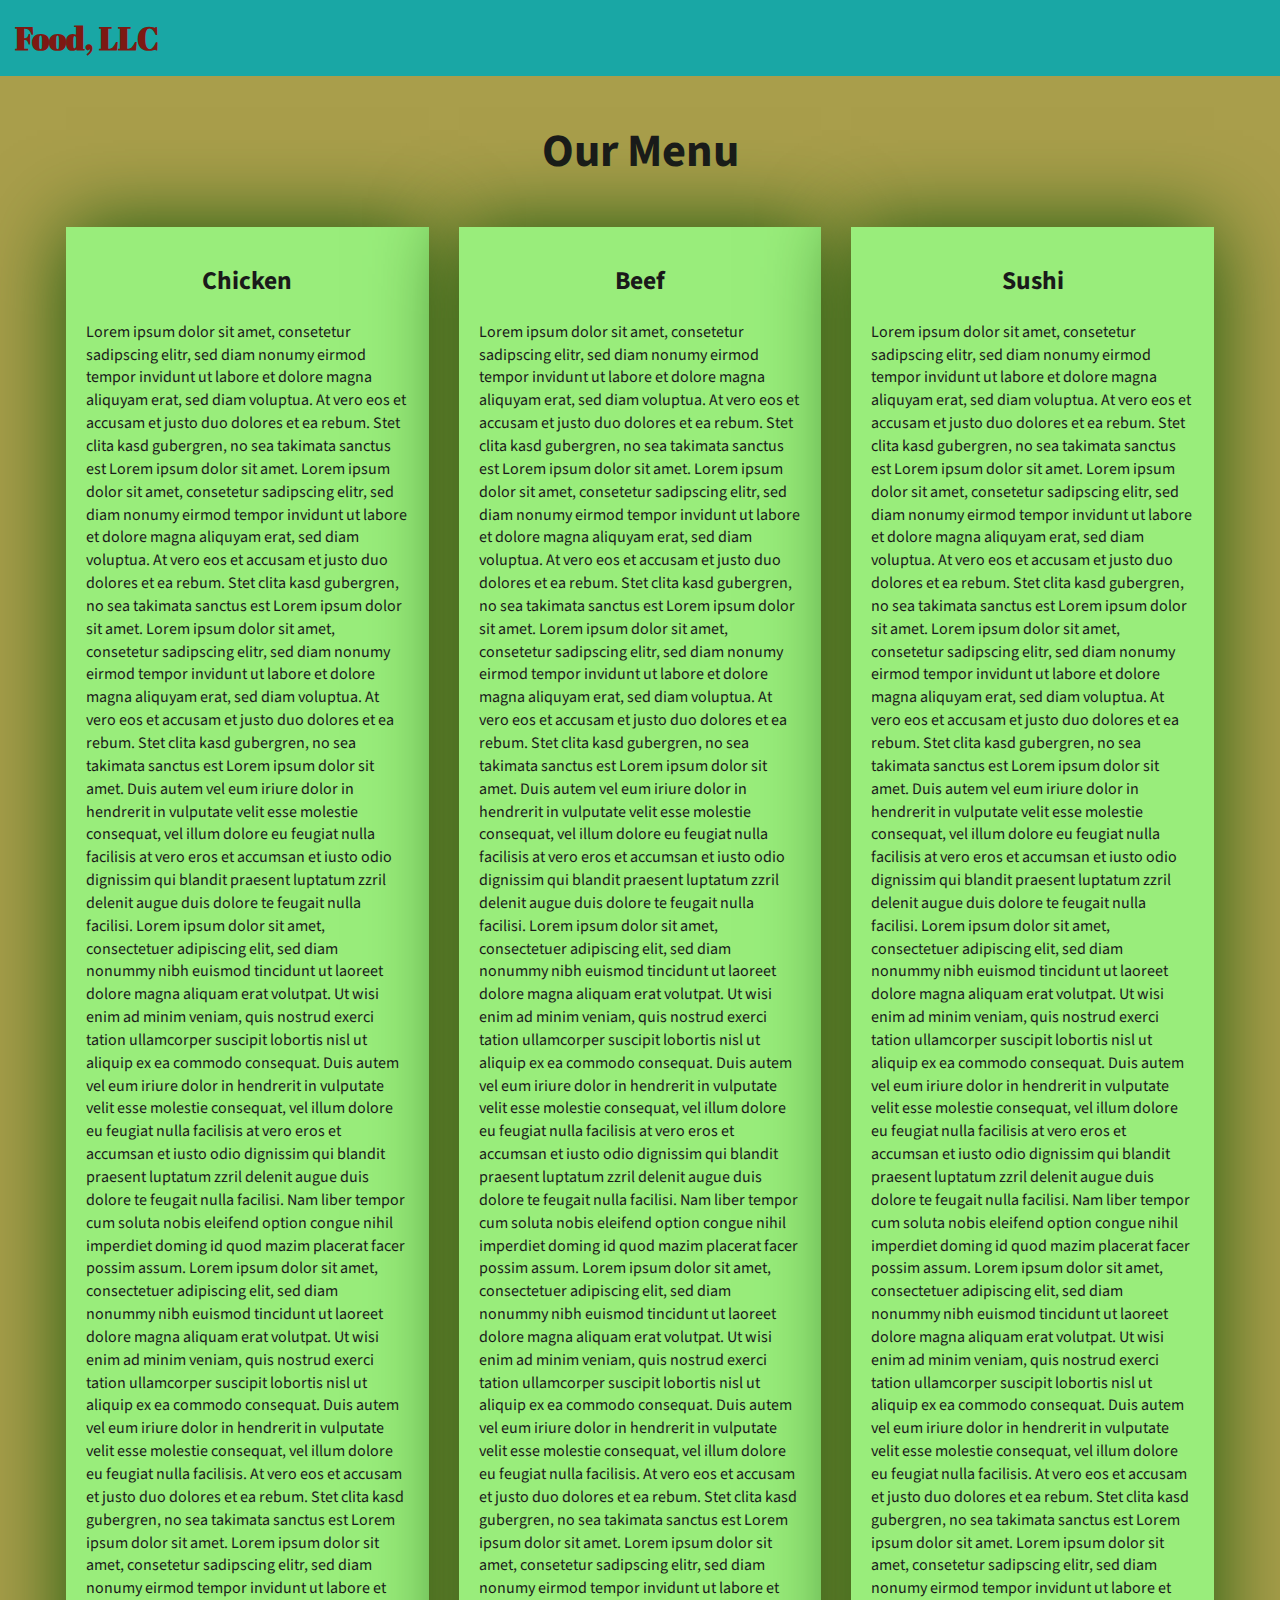
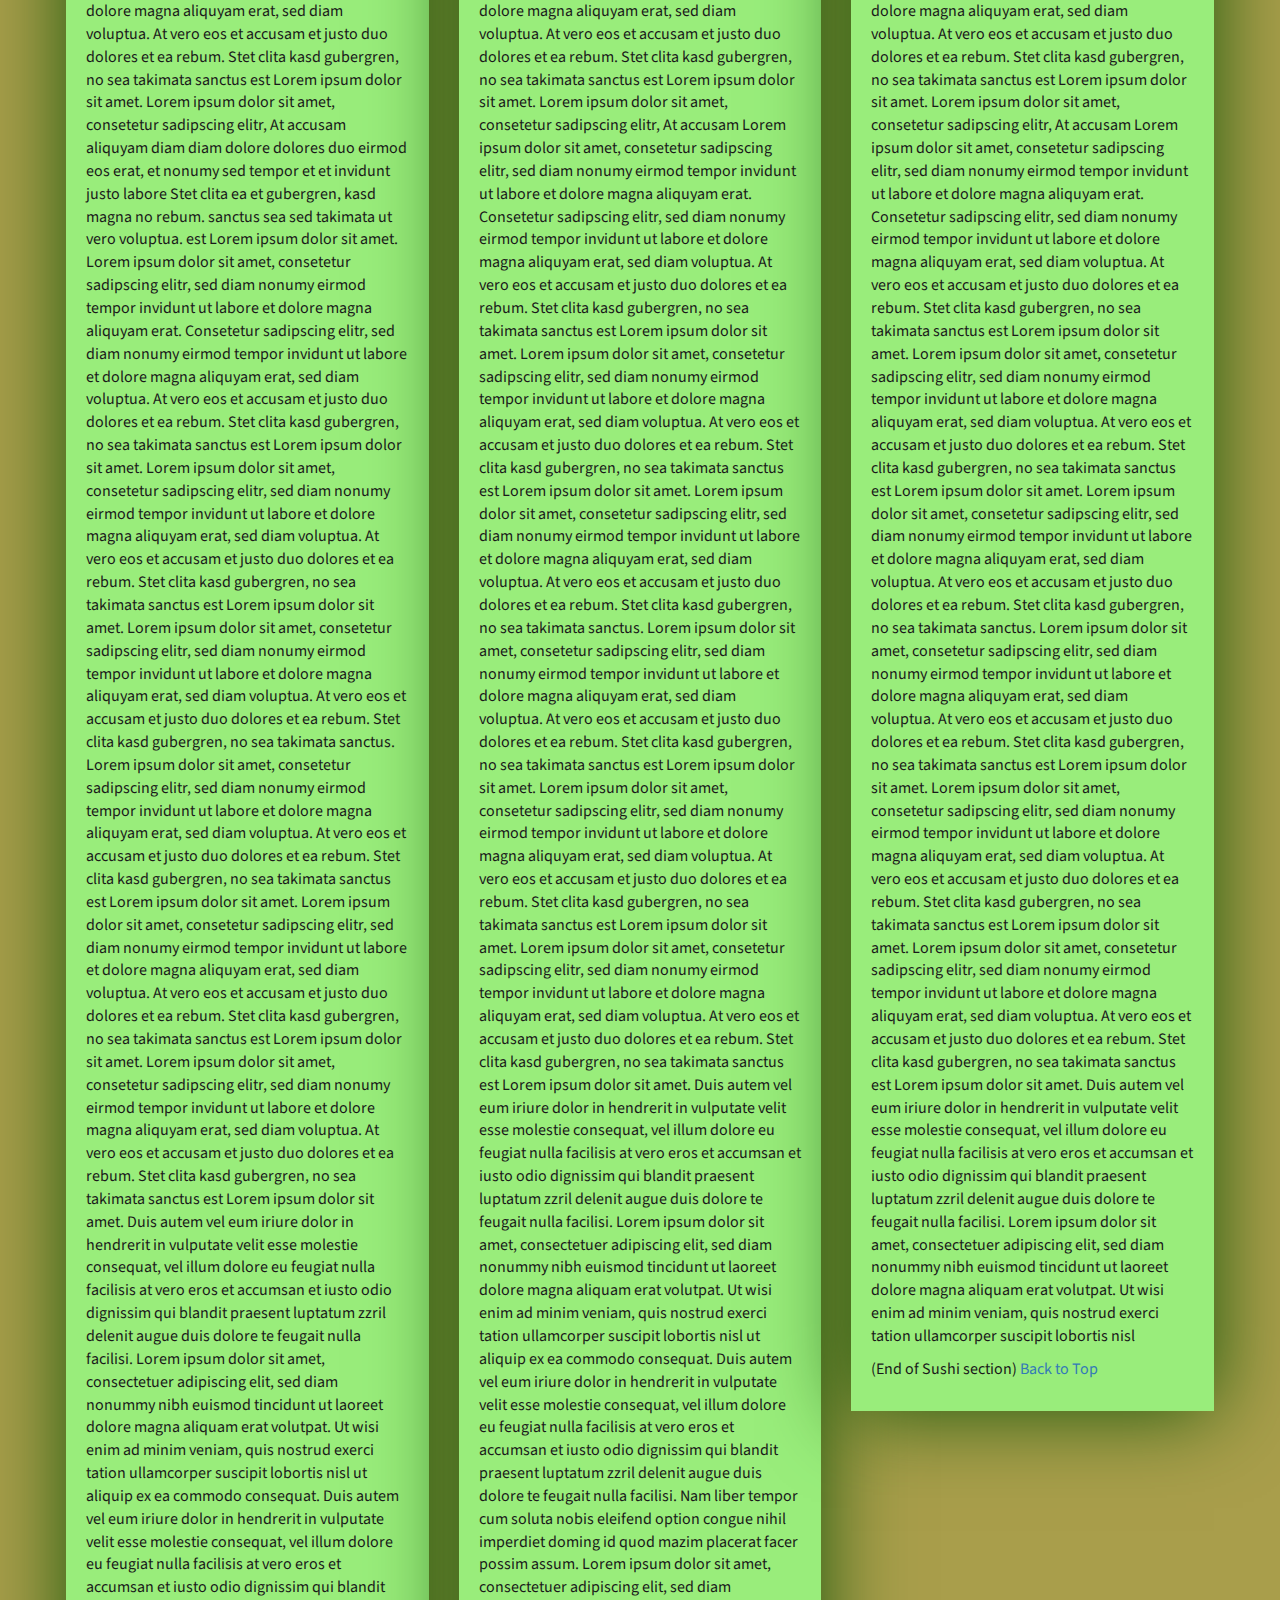
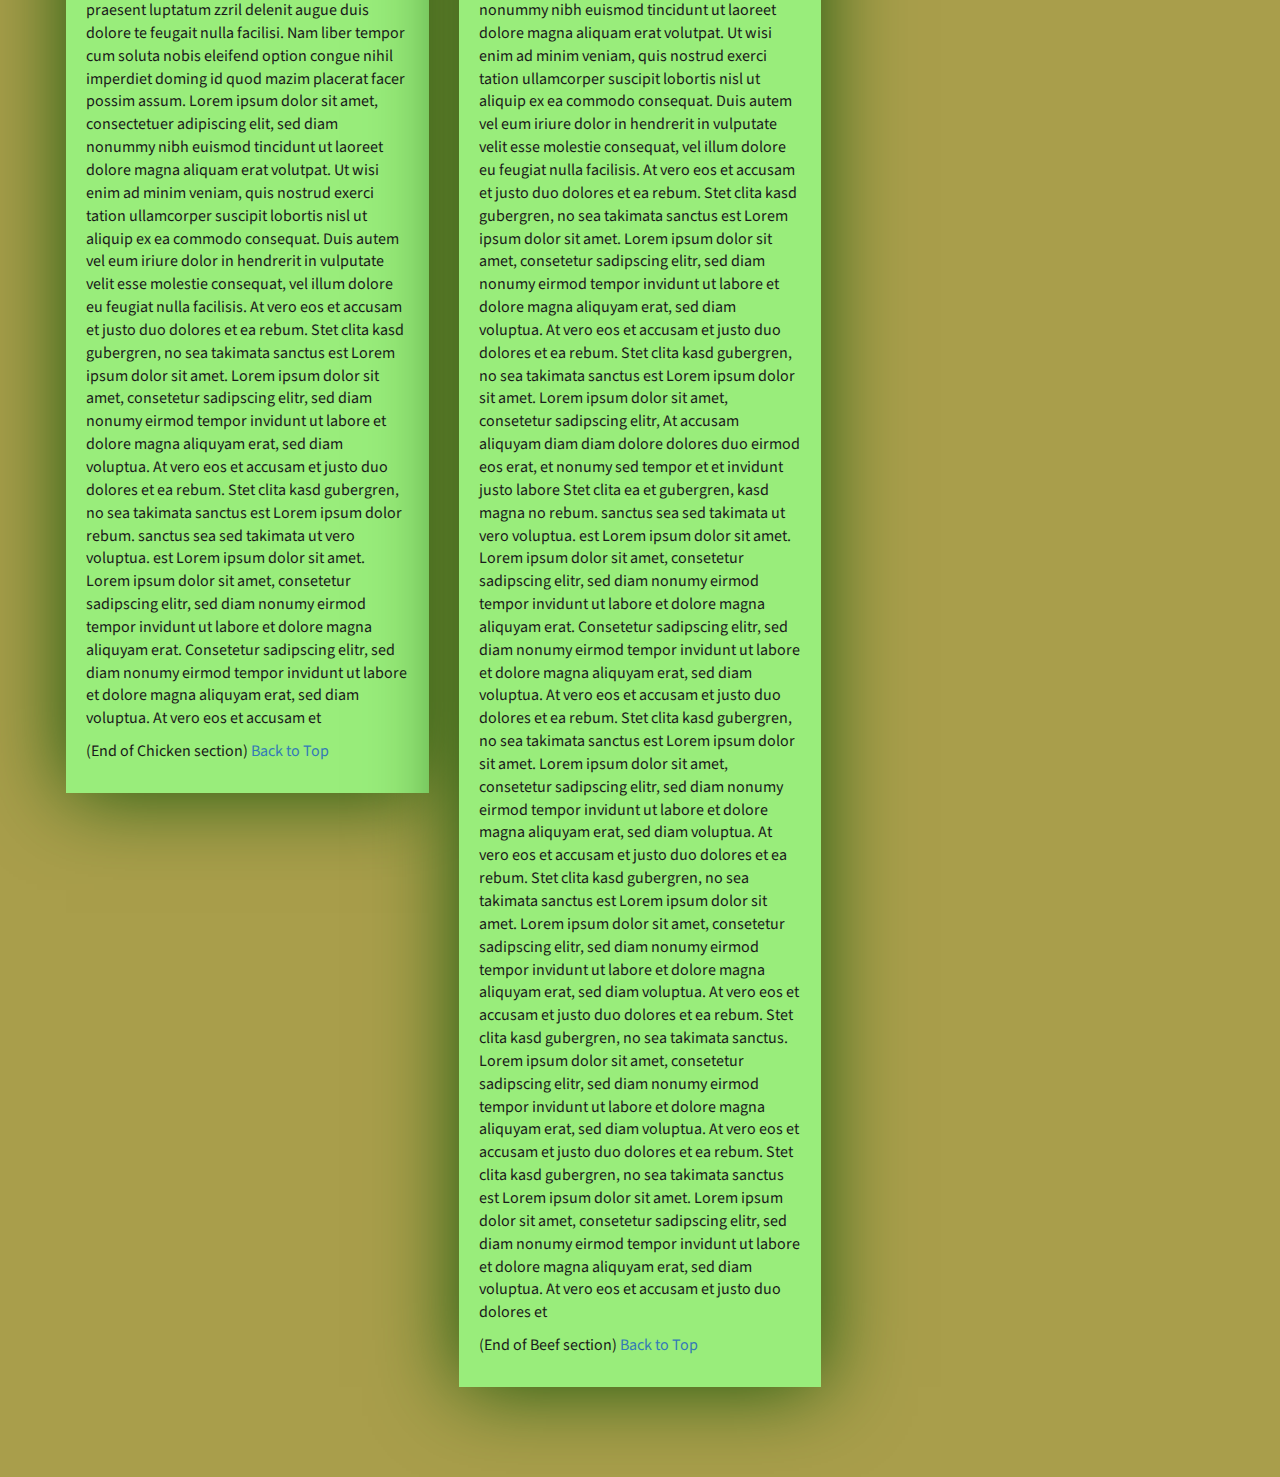
==== module3_solution/index.html @ dc70ede3 "Assignment" ====
<!DOCTYPE html>
<html lang="en">

<head>
    <meta charset="utf-8">
    <meta http-equiv="X-UA-Compatible" content="IE=edge">
    <meta name="viewport" content="width=device-width, initial-scale=1">
    <title>Assignment Solution for Module 3</title>
    <link rel="stylesheet" href="css/bootstrap.min.css">
    <link rel="stylesheet" href="css/styles.css">
    <link href="https://fonts.googleapis.com/css?family=Source+Sans+Pro" rel="stylesheet">
    <link href="https://fonts.googleapis.com/css?family=Abril+Fatface" rel="stylesheet">
</head>

<body>
    <header>
        <nav id="header-nav" class="navbar navbar-default">
            <div class="container-fluid">
                <div class="navbar-header">
                    <div class="navbar-brand">
                        <a href="index.html"><h1>Food, LLC</h1></a>
                    </div>

                    <button type="button" class="navbar-toggle collapsed visible-xs" data-toggle="collapse" data-target="#collapsable-nav" aria-expanded="false">
                        <span class="sr-only">Toggle navigation</span>
                        <span class="icon-bar"></span>
                        <span class="icon-bar"></span>
                        <span class="icon-bar"></span>
                    </button>
                </div>

                <div id="collapsable-nav" class="collapse navbar-collapse">
                    <ul id="nav-list" class="nav navbar-nav navbar-right visible-xs text-center">
                        <li>
                            <a href="#chicken-tile"><br class="hidden-xs"> Chicken</a>
                        </li>
                        <li>
                            <a href="#beef-tile"><br class="hidden-xs"> Beef</a>
                        </li>
                        <li>
                            <a href="#sushi-tile"><br class="hidden-xs"> Sushi</a>
                        </li>
                    </ul>
                </div>
            </div>
        </nav>
    </header>

    <div id="main-content" class="container">
        <h2 id="top-heading" class="text-center">Our Menu</h2>
        <div id="home-tiles" class="row">
            <div class="col-md-4 col-sm-6 col-xs-12">
                <div id="chicken-tile">
                    <section>
                        <h3 class="text-center">Chicken</h3>
                        <p>
                            Lorem ipsum dolor sit amet, consetetur sadipscing elitr, sed diam nonumy eirmod tempor invidunt ut labore et dolore magna aliquyam erat, sed diam voluptua. At vero eos et accusam et justo duo dolores et ea rebum. Stet clita kasd gubergren, no sea takimata
                            sanctus est Lorem ipsum dolor sit amet. Lorem ipsum dolor sit amet, consetetur sadipscing elitr, sed diam nonumy eirmod tempor invidunt ut labore et dolore magna aliquyam erat, sed diam voluptua. At vero eos et accusam et justo
                            duo dolores et ea rebum. Stet clita kasd gubergren, no sea takimata sanctus est Lorem ipsum dolor sit amet. Lorem ipsum dolor sit amet, consetetur sadipscing elitr, sed diam nonumy eirmod tempor invidunt ut labore et dolore
                            magna aliquyam erat, sed diam voluptua. At vero eos et accusam et justo duo dolores et ea rebum. Stet clita kasd gubergren, no sea takimata sanctus est Lorem ipsum dolor sit amet. Duis autem vel eum iriure dolor in hendrerit
                            in vulputate velit esse molestie consequat, vel illum dolore eu feugiat nulla facilisis at vero eros et accumsan et iusto odio dignissim qui blandit praesent luptatum zzril delenit augue duis dolore te feugait nulla facilisi.
                            Lorem ipsum dolor sit amet, consectetuer adipiscing elit, sed diam nonummy nibh euismod tincidunt ut laoreet dolore magna aliquam erat volutpat. Ut wisi enim ad minim veniam, quis nostrud exerci tation ullamcorper suscipit
                            lobortis nisl ut aliquip ex ea commodo consequat. Duis autem vel eum iriure dolor in hendrerit in vulputate velit esse molestie consequat, vel illum dolore eu feugiat nulla facilisis at vero eros et accumsan et iusto odio dignissim
                            qui blandit praesent luptatum zzril delenit augue duis dolore te feugait nulla facilisi. Nam liber tempor cum soluta nobis eleifend option congue nihil imperdiet doming id quod mazim placerat facer possim assum. Lorem ipsum
                            dolor sit amet, consectetuer adipiscing elit, sed diam nonummy nibh euismod tincidunt ut laoreet dolore magna aliquam erat volutpat. Ut wisi enim ad minim veniam, quis nostrud exerci tation ullamcorper suscipit lobortis nisl
                            ut aliquip ex ea commodo consequat. Duis autem vel eum iriure dolor in hendrerit in vulputate velit esse molestie consequat, vel illum dolore eu feugiat nulla facilisis. At vero eos et accusam et justo duo dolores et ea rebum.
                            Stet clita kasd gubergren, no sea takimata sanctus est Lorem ipsum dolor sit amet. Lorem ipsum dolor sit amet, consetetur sadipscing elitr, sed diam nonumy eirmod tempor invidunt ut labore et dolore magna aliquyam erat, sed
                            diam voluptua. At vero eos et accusam et justo duo dolores et ea rebum. Stet clita kasd gubergren, no sea takimata sanctus est Lorem ipsum dolor sit amet. Lorem ipsum dolor sit amet, consetetur sadipscing elitr, At accusam
                            aliquyam diam diam dolore dolores duo eirmod eos erat, et nonumy sed tempor et et invidunt justo labore Stet clita ea et gubergren, kasd magna no rebum. sanctus sea sed takimata ut vero voluptua. est Lorem ipsum dolor sit amet.
                            Lorem ipsum dolor sit amet, consetetur sadipscing elitr, sed diam nonumy eirmod tempor invidunt ut labore et dolore magna aliquyam erat. Consetetur sadipscing elitr, sed diam nonumy eirmod tempor invidunt ut labore et dolore
                            magna aliquyam erat, sed diam voluptua. At vero eos et accusam et justo duo dolores et ea rebum. Stet clita kasd gubergren, no sea takimata sanctus est Lorem ipsum dolor sit amet. Lorem ipsum dolor sit amet, consetetur sadipscing
                            elitr, sed diam nonumy eirmod tempor invidunt ut labore et dolore magna aliquyam erat, sed diam voluptua. At vero eos et accusam et justo duo dolores et ea rebum. Stet clita kasd gubergren, no sea takimata sanctus est Lorem
                            ipsum dolor sit amet. Lorem ipsum dolor sit amet, consetetur sadipscing elitr, sed diam nonumy eirmod tempor invidunt ut labore et dolore magna aliquyam erat, sed diam voluptua. At vero eos et accusam et justo duo dolores et
                            ea rebum. Stet clita kasd gubergren, no sea takimata sanctus. Lorem ipsum dolor sit amet, consetetur sadipscing elitr, sed diam nonumy eirmod tempor invidunt ut labore et dolore magna aliquyam erat, sed diam voluptua. At vero
                            eos et accusam et justo duo dolores et ea rebum. Stet clita kasd gubergren, no sea takimata sanctus est Lorem ipsum dolor sit amet. Lorem ipsum dolor sit amet, consetetur sadipscing elitr, sed diam nonumy eirmod tempor invidunt
                            ut labore et dolore magna aliquyam erat, sed diam voluptua. At vero eos et accusam et justo duo dolores et ea rebum. Stet clita kasd gubergren, no sea takimata sanctus est Lorem ipsum dolor sit amet. Lorem ipsum dolor sit amet,
                            consetetur sadipscing elitr, sed diam nonumy eirmod tempor invidunt ut labore et dolore magna aliquyam erat, sed diam voluptua. At vero eos et accusam et justo duo dolores et ea rebum. Stet clita kasd gubergren, no sea takimata
                            sanctus est Lorem ipsum dolor sit amet. Duis autem vel eum iriure dolor in hendrerit in vulputate velit esse molestie consequat, vel illum dolore eu feugiat nulla facilisis at vero eros et accumsan et iusto odio dignissim qui
                            blandit praesent luptatum zzril delenit augue duis dolore te feugait nulla facilisi. Lorem ipsum dolor sit amet, consectetuer adipiscing elit, sed diam nonummy nibh euismod tincidunt ut laoreet dolore magna aliquam erat volutpat.
                            Ut wisi enim ad minim veniam, quis nostrud exerci tation ullamcorper suscipit lobortis nisl ut aliquip ex ea commodo consequat. Duis autem vel eum iriure dolor in hendrerit in vulputate velit esse molestie consequat, vel illum
                            dolore eu feugiat nulla facilisis at vero eros et accumsan et iusto odio dignissim qui blandit praesent luptatum zzril delenit augue duis dolore te feugait nulla facilisi. Nam liber tempor cum soluta nobis eleifend option congue
                            nihil imperdiet doming id quod mazim placerat facer possim assum. Lorem ipsum dolor sit amet, consectetuer adipiscing elit, sed diam nonummy nibh euismod tincidunt ut laoreet dolore magna aliquam erat volutpat. Ut wisi enim
                            ad minim veniam, quis nostrud exerci tation ullamcorper suscipit lobortis nisl ut aliquip ex ea commodo consequat. Duis autem vel eum iriure dolor in hendrerit in vulputate velit esse molestie consequat, vel illum dolore eu
                            feugiat nulla facilisis. At vero eos et accusam et justo duo dolores et ea rebum. Stet clita kasd gubergren, no sea takimata sanctus est Lorem ipsum dolor sit amet. Lorem ipsum dolor sit amet, consetetur sadipscing elitr, sed
                            diam nonumy eirmod tempor invidunt ut labore et dolore magna aliquyam erat, sed diam voluptua. At vero eos et accusam et justo duo dolores et ea rebum. Stet clita kasd gubergren, no sea takimata sanctus est Lorem ipsum dolor
                            rebum. sanctus sea sed takimata ut vero voluptua. est Lorem ipsum dolor sit amet. Lorem ipsum dolor sit amet, consetetur sadipscing elitr, sed diam nonumy eirmod tempor invidunt ut labore et dolore magna aliquyam erat. Consetetur
                            sadipscing elitr, sed diam nonumy eirmod tempor invidunt ut labore et dolore magna aliquyam erat, sed diam voluptua. At vero eos et accusam et
                        </p>
                        <p>
                            (End of Chicken section) <a href="#top-heading">Back to Top</a>
                        </p>
                    </section>
                </div>
            </div>
            <div class="col-md-4 col-sm-6 col-xs-12">
                <div id="beef-tile">
                    <section>
                        <h3 class="text-center">Beef</h3>
                        <p>
                            Lorem ipsum dolor sit amet, consetetur sadipscing elitr, sed diam nonumy eirmod tempor invidunt ut labore et dolore magna aliquyam erat, sed diam voluptua. At vero eos et accusam et justo duo dolores et ea rebum. Stet clita kasd gubergren, no sea takimata
                            sanctus est Lorem ipsum dolor sit amet. Lorem ipsum dolor sit amet, consetetur sadipscing elitr, sed diam nonumy eirmod tempor invidunt ut labore et dolore magna aliquyam erat, sed diam voluptua. At vero eos et accusam et justo
                            duo dolores et ea rebum. Stet clita kasd gubergren, no sea takimata sanctus est Lorem ipsum dolor sit amet. Lorem ipsum dolor sit amet, consetetur sadipscing elitr, sed diam nonumy eirmod tempor invidunt ut labore et dolore
                            magna aliquyam erat, sed diam voluptua. At vero eos et accusam et justo duo dolores et ea rebum. Stet clita kasd gubergren, no sea takimata sanctus est Lorem ipsum dolor sit amet. Duis autem vel eum iriure dolor in hendrerit
                            in vulputate velit esse molestie consequat, vel illum dolore eu feugiat nulla facilisis at vero eros et accumsan et iusto odio dignissim qui blandit praesent luptatum zzril delenit augue duis dolore te feugait nulla facilisi.
                            Lorem ipsum dolor sit amet, consectetuer adipiscing elit, sed diam nonummy nibh euismod tincidunt ut laoreet dolore magna aliquam erat volutpat. Ut wisi enim ad minim veniam, quis nostrud exerci tation ullamcorper suscipit
                            lobortis nisl ut aliquip ex ea commodo consequat. Duis autem vel eum iriure dolor in hendrerit in vulputate velit esse molestie consequat, vel illum dolore eu feugiat nulla facilisis at vero eros et accumsan et iusto odio dignissim
                            qui blandit praesent luptatum zzril delenit augue duis dolore te feugait nulla facilisi. Nam liber tempor cum soluta nobis eleifend option congue nihil imperdiet doming id quod mazim placerat facer possim assum. Lorem ipsum
                            dolor sit amet, consectetuer adipiscing elit, sed diam nonummy nibh euismod tincidunt ut laoreet dolore magna aliquam erat volutpat. Ut wisi enim ad minim veniam, quis nostrud exerci tation ullamcorper suscipit lobortis nisl
                            ut aliquip ex ea commodo consequat. Duis autem vel eum iriure dolor in hendrerit in vulputate velit esse molestie consequat, vel illum dolore eu feugiat nulla facilisis. At vero eos et accusam et justo duo dolores et ea rebum.
                            Stet clita kasd gubergren, no sea takimata sanctus est Lorem ipsum dolor sit amet. Lorem ipsum dolor sit amet, consetetur sadipscing elitr, sed diam nonumy eirmod tempor invidunt ut labore et dolore magna aliquyam erat, sed
                            diam voluptua. At vero eos et accusam et justo duo dolores et ea rebum. Stet clita kasd gubergren, no sea takimata sanctus est Lorem ipsum dolor sit amet. Lorem ipsum dolor sit amet, consetetur sadipscing elitr, At accusam
                            Lorem ipsum dolor sit amet, consetetur sadipscing elitr, sed diam nonumy eirmod tempor invidunt ut labore et dolore magna aliquyam erat. Consetetur sadipscing elitr, sed diam nonumy eirmod tempor invidunt ut labore et dolore
                            magna aliquyam erat, sed diam voluptua. At vero eos et accusam et justo duo dolores et ea rebum. Stet clita kasd gubergren, no sea takimata sanctus est Lorem ipsum dolor sit amet. Lorem ipsum dolor sit amet, consetetur sadipscing
                            elitr, sed diam nonumy eirmod tempor invidunt ut labore et dolore magna aliquyam erat, sed diam voluptua. At vero eos et accusam et justo duo dolores et ea rebum. Stet clita kasd gubergren, no sea takimata sanctus est Lorem
                            ipsum dolor sit amet. Lorem ipsum dolor sit amet, consetetur sadipscing elitr, sed diam nonumy eirmod tempor invidunt ut labore et dolore magna aliquyam erat, sed diam voluptua. At vero eos et accusam et justo duo dolores et
                            ea rebum. Stet clita kasd gubergren, no sea takimata sanctus. Lorem ipsum dolor sit amet, consetetur sadipscing elitr, sed diam nonumy eirmod tempor invidunt ut labore et dolore magna aliquyam erat, sed diam voluptua. At vero
                            eos et accusam et justo duo dolores et ea rebum. Stet clita kasd gubergren, no sea takimata sanctus est Lorem ipsum dolor sit amet. Lorem ipsum dolor sit amet, consetetur sadipscing elitr, sed diam nonumy eirmod tempor invidunt
                            ut labore et dolore magna aliquyam erat, sed diam voluptua. At vero eos et accusam et justo duo dolores et ea rebum. Stet clita kasd gubergren, no sea takimata sanctus est Lorem ipsum dolor sit amet. Lorem ipsum dolor sit amet,
                            consetetur sadipscing elitr, sed diam nonumy eirmod tempor invidunt ut labore et dolore magna aliquyam erat, sed diam voluptua. At vero eos et accusam et justo duo dolores et ea rebum. Stet clita kasd gubergren, no sea takimata
                            sanctus est Lorem ipsum dolor sit amet. Duis autem vel eum iriure dolor in hendrerit in vulputate velit esse molestie consequat, vel illum dolore eu feugiat nulla facilisis at vero eros et accumsan et iusto odio dignissim qui
                            blandit praesent luptatum zzril delenit augue duis dolore te feugait nulla facilisi. Lorem ipsum dolor sit amet, consectetuer adipiscing elit, sed diam nonummy nibh euismod tincidunt ut laoreet dolore magna aliquam erat volutpat.
                            Ut wisi enim ad minim veniam, quis nostrud exerci tation ullamcorper suscipit lobortis nisl ut aliquip ex ea commodo consequat. Duis autem vel eum iriure dolor in hendrerit in vulputate velit esse molestie consequat, vel illum
                            dolore eu feugiat nulla facilisis at vero eros et accumsan et iusto odio dignissim qui blandit praesent luptatum zzril delenit augue duis dolore te feugait nulla facilisi. Nam liber tempor cum soluta nobis eleifend option congue
                            nihil imperdiet doming id quod mazim placerat facer possim assum. Lorem ipsum dolor sit amet, consectetuer adipiscing elit, sed diam nonummy nibh euismod tincidunt ut laoreet dolore magna aliquam erat volutpat. Ut wisi enim
                            ad minim veniam, quis nostrud exerci tation ullamcorper suscipit lobortis nisl ut aliquip ex ea commodo consequat. Duis autem vel eum iriure dolor in hendrerit in vulputate velit esse molestie consequat, vel illum dolore eu
                            feugiat nulla facilisis. At vero eos et accusam et justo duo dolores et ea rebum. Stet clita kasd gubergren, no sea takimata sanctus est Lorem ipsum dolor sit amet. Lorem ipsum dolor sit amet, consetetur sadipscing elitr, sed
                            diam nonumy eirmod tempor invidunt ut labore et dolore magna aliquyam erat, sed diam voluptua. At vero eos et accusam et justo duo dolores et ea rebum. Stet clita kasd gubergren, no sea takimata sanctus est Lorem ipsum dolor
                            sit amet. Lorem ipsum dolor sit amet, consetetur sadipscing elitr, At accusam aliquyam diam diam dolore dolores duo eirmod eos erat, et nonumy sed tempor et et invidunt justo labore Stet clita ea et gubergren, kasd magna no
                            rebum. sanctus sea sed takimata ut vero voluptua. est Lorem ipsum dolor sit amet. Lorem ipsum dolor sit amet, consetetur sadipscing elitr, sed diam nonumy eirmod tempor invidunt ut labore et dolore magna aliquyam erat. Consetetur
                            sadipscing elitr, sed diam nonumy eirmod tempor invidunt ut labore et dolore magna aliquyam erat, sed diam voluptua. At vero eos et accusam et justo duo dolores et ea rebum. Stet clita kasd gubergren, no sea takimata sanctus
                            est Lorem ipsum dolor sit amet. Lorem ipsum dolor sit amet, consetetur sadipscing elitr, sed diam nonumy eirmod tempor invidunt ut labore et dolore magna aliquyam erat, sed diam voluptua. At vero eos et accusam et justo duo
                            dolores et ea rebum. Stet clita kasd gubergren, no sea takimata sanctus est Lorem ipsum dolor sit amet. Lorem ipsum dolor sit amet, consetetur sadipscing elitr, sed diam nonumy eirmod tempor invidunt ut labore et dolore magna
                            aliquyam erat, sed diam voluptua. At vero eos et accusam et justo duo dolores et ea rebum. Stet clita kasd gubergren, no sea takimata sanctus. Lorem ipsum dolor sit amet, consetetur sadipscing elitr, sed diam nonumy eirmod
                            tempor invidunt ut labore et dolore magna aliquyam erat, sed diam voluptua. At vero eos et accusam et justo duo dolores et ea rebum. Stet clita kasd gubergren, no sea takimata sanctus est Lorem ipsum dolor sit amet. Lorem ipsum
                            dolor sit amet, consetetur sadipscing elitr, sed diam nonumy eirmod tempor invidunt ut labore et dolore magna aliquyam erat, sed diam voluptua. At vero eos et accusam et justo duo dolores et
                        </p>
                        <p>
                            (End of Beef section) <a href="#top-heading">Back to Top</a>
                        </p>
                    </section>
                </div>
            </div>
            <!-- <div class="clearfix visible-md-block"></div> -->
            <div class="col-md-4 col-sm-12 col-xs-12">
                <div id="sushi-tile">
                    <section>
                        <h3 class="text-center">Sushi</h3>
                        <p>
                            Lorem ipsum dolor sit amet, consetetur sadipscing elitr, sed diam nonumy eirmod tempor invidunt ut labore et dolore magna aliquyam erat, sed diam voluptua. At vero eos et accusam et justo duo dolores et ea rebum. Stet clita kasd gubergren, no sea takimata
                            sanctus est Lorem ipsum dolor sit amet. Lorem ipsum dolor sit amet, consetetur sadipscing elitr, sed diam nonumy eirmod tempor invidunt ut labore et dolore magna aliquyam erat, sed diam voluptua. At vero eos et accusam et justo
                            duo dolores et ea rebum. Stet clita kasd gubergren, no sea takimata sanctus est Lorem ipsum dolor sit amet. Lorem ipsum dolor sit amet, consetetur sadipscing elitr, sed diam nonumy eirmod tempor invidunt ut labore et dolore
                            magna aliquyam erat, sed diam voluptua. At vero eos et accusam et justo duo dolores et ea rebum. Stet clita kasd gubergren, no sea takimata sanctus est Lorem ipsum dolor sit amet. Duis autem vel eum iriure dolor in hendrerit
                            in vulputate velit esse molestie consequat, vel illum dolore eu feugiat nulla facilisis at vero eros et accumsan et iusto odio dignissim qui blandit praesent luptatum zzril delenit augue duis dolore te feugait nulla facilisi.
                            Lorem ipsum dolor sit amet, consectetuer adipiscing elit, sed diam nonummy nibh euismod tincidunt ut laoreet dolore magna aliquam erat volutpat. Ut wisi enim ad minim veniam, quis nostrud exerci tation ullamcorper suscipit
                            lobortis nisl ut aliquip ex ea commodo consequat. Duis autem vel eum iriure dolor in hendrerit in vulputate velit esse molestie consequat, vel illum dolore eu feugiat nulla facilisis at vero eros et accumsan et iusto odio dignissim
                            qui blandit praesent luptatum zzril delenit augue duis dolore te feugait nulla facilisi. Nam liber tempor cum soluta nobis eleifend option congue nihil imperdiet doming id quod mazim placerat facer possim assum. Lorem ipsum
                            dolor sit amet, consectetuer adipiscing elit, sed diam nonummy nibh euismod tincidunt ut laoreet dolore magna aliquam erat volutpat. Ut wisi enim ad minim veniam, quis nostrud exerci tation ullamcorper suscipit lobortis nisl
                            ut aliquip ex ea commodo consequat. Duis autem vel eum iriure dolor in hendrerit in vulputate velit esse molestie consequat, vel illum dolore eu feugiat nulla facilisis. At vero eos et accusam et justo duo dolores et ea rebum.
                            Stet clita kasd gubergren, no sea takimata sanctus est Lorem ipsum dolor sit amet. Lorem ipsum dolor sit amet, consetetur sadipscing elitr, sed diam nonumy eirmod tempor invidunt ut labore et dolore magna aliquyam erat, sed
                            diam voluptua. At vero eos et accusam et justo duo dolores et ea rebum. Stet clita kasd gubergren, no sea takimata sanctus est Lorem ipsum dolor sit amet. Lorem ipsum dolor sit amet, consetetur sadipscing elitr, At accusam
                            Lorem ipsum dolor sit amet, consetetur sadipscing elitr, sed diam nonumy eirmod tempor invidunt ut labore et dolore magna aliquyam erat. Consetetur sadipscing elitr, sed diam nonumy eirmod tempor invidunt ut labore et dolore
                            magna aliquyam erat, sed diam voluptua. At vero eos et accusam et justo duo dolores et ea rebum. Stet clita kasd gubergren, no sea takimata sanctus est Lorem ipsum dolor sit amet. Lorem ipsum dolor sit amet, consetetur sadipscing
                            elitr, sed diam nonumy eirmod tempor invidunt ut labore et dolore magna aliquyam erat, sed diam voluptua. At vero eos et accusam et justo duo dolores et ea rebum. Stet clita kasd gubergren, no sea takimata sanctus est Lorem
                            ipsum dolor sit amet. Lorem ipsum dolor sit amet, consetetur sadipscing elitr, sed diam nonumy eirmod tempor invidunt ut labore et dolore magna aliquyam erat, sed diam voluptua. At vero eos et accusam et justo duo dolores et
                            ea rebum. Stet clita kasd gubergren, no sea takimata sanctus. Lorem ipsum dolor sit amet, consetetur sadipscing elitr, sed diam nonumy eirmod tempor invidunt ut labore et dolore magna aliquyam erat, sed diam voluptua. At vero
                            eos et accusam et justo duo dolores et ea rebum. Stet clita kasd gubergren, no sea takimata sanctus est Lorem ipsum dolor sit amet. Lorem ipsum dolor sit amet, consetetur sadipscing elitr, sed diam nonumy eirmod tempor invidunt
                            ut labore et dolore magna aliquyam erat, sed diam voluptua. At vero eos et accusam et justo duo dolores et ea rebum. Stet clita kasd gubergren, no sea takimata sanctus est Lorem ipsum dolor sit amet. Lorem ipsum dolor sit amet,
                            consetetur sadipscing elitr, sed diam nonumy eirmod tempor invidunt ut labore et dolore magna aliquyam erat, sed diam voluptua. At vero eos et accusam et justo duo dolores et ea rebum. Stet clita kasd gubergren, no sea takimata
                            sanctus est Lorem ipsum dolor sit amet. Duis autem vel eum iriure dolor in hendrerit in vulputate velit esse molestie consequat, vel illum dolore eu feugiat nulla facilisis at vero eros et accumsan et iusto odio dignissim qui
                            blandit praesent luptatum zzril delenit augue duis dolore te feugait nulla facilisi. Lorem ipsum dolor sit amet, consectetuer adipiscing elit, sed diam nonummy nibh euismod tincidunt ut laoreet dolore magna aliquam erat volutpat.
                            Ut wisi enim ad minim veniam, quis nostrud exerci tation ullamcorper suscipit lobortis nisl
                        </p>
                        <p>
                            (End of Sushi section) <a href="#top-heading">Back to Top</a>
                        </p>
                    </section>
                </div>
            </div>
        </div>
    </div>
    <div class="clearfix visible-lg-block"></div>


    <script src="js/jquery-3.1.1.min.js"></script>
    <script src="js/bootstrap.min.js"></script>

</body>

</html>
---- module3_solution/css/styles.css ----
body {
    font-size: 16px;
    font-family: 'Source Sans Pro', sans-serif;
    color: #1a1a1a;
    background-color: #a99e4b;
}

#header-nav {
    background-color: #19a7a5;
    border-radius: 0;
    border: 0;
}

#header-nav button {
    margin-top: 22px;
}

.navbar-default .navbar-toggle:focus, .navbar-default .navbar-toggle:hover {
    background-color: #1ce29e;
}

.navbar-collapse {
    border-top: 0;
}

.navbar-brand, .navbar-nav li a {
    line-height: 76px;
    height: 76px;
    padding-top: 0;
}

.navbar-brand h1 {
    color: #7d1913;
    font-family: 'Abril Fatface', cursive;
    font-weight: bolder;
    font-size: 1.8em;
}

.navbar-brand a:hover {
    text-decoration: none;
    text-shadow: 1px 1px 1px #fe9797;
}

#nav-list {
    background-color: #e4af34;
}

#nav-list a {
    /*text-align: center;*/
    font-weight: bolder;
    color: #282828;
    font-size: 1.2em;
}

#nav-list a:hover {
    color: #202020;
    background-color: #fce29e;
}

.navbar-header button.navbar-toggle, .navbar-header .icon-bar {
    border: 1px solid #7d1913;
}


/** END HEADER */


/** HOME PAGE **/

#main-content {
    width: 92%;
    margin-bottom: 30px;
}

#main-content h2 {
    font-size: 2.9em;
    font-weight: bold;
    margin-top: 30px;
    margin-bottom: 50px;
}

#main-content h3 {
    font-size: 1.6em;
    font-weight: bold;
    margin-bottom: 1em;
}

#chicken-tile, #beef-tile, #sushi-tile {
    width: 100%;
    padding: 20px;
    background-color: #99ed7b;
    margin-bottom: 60px;
    box-shadow: 0 0 80px #18580b;
}
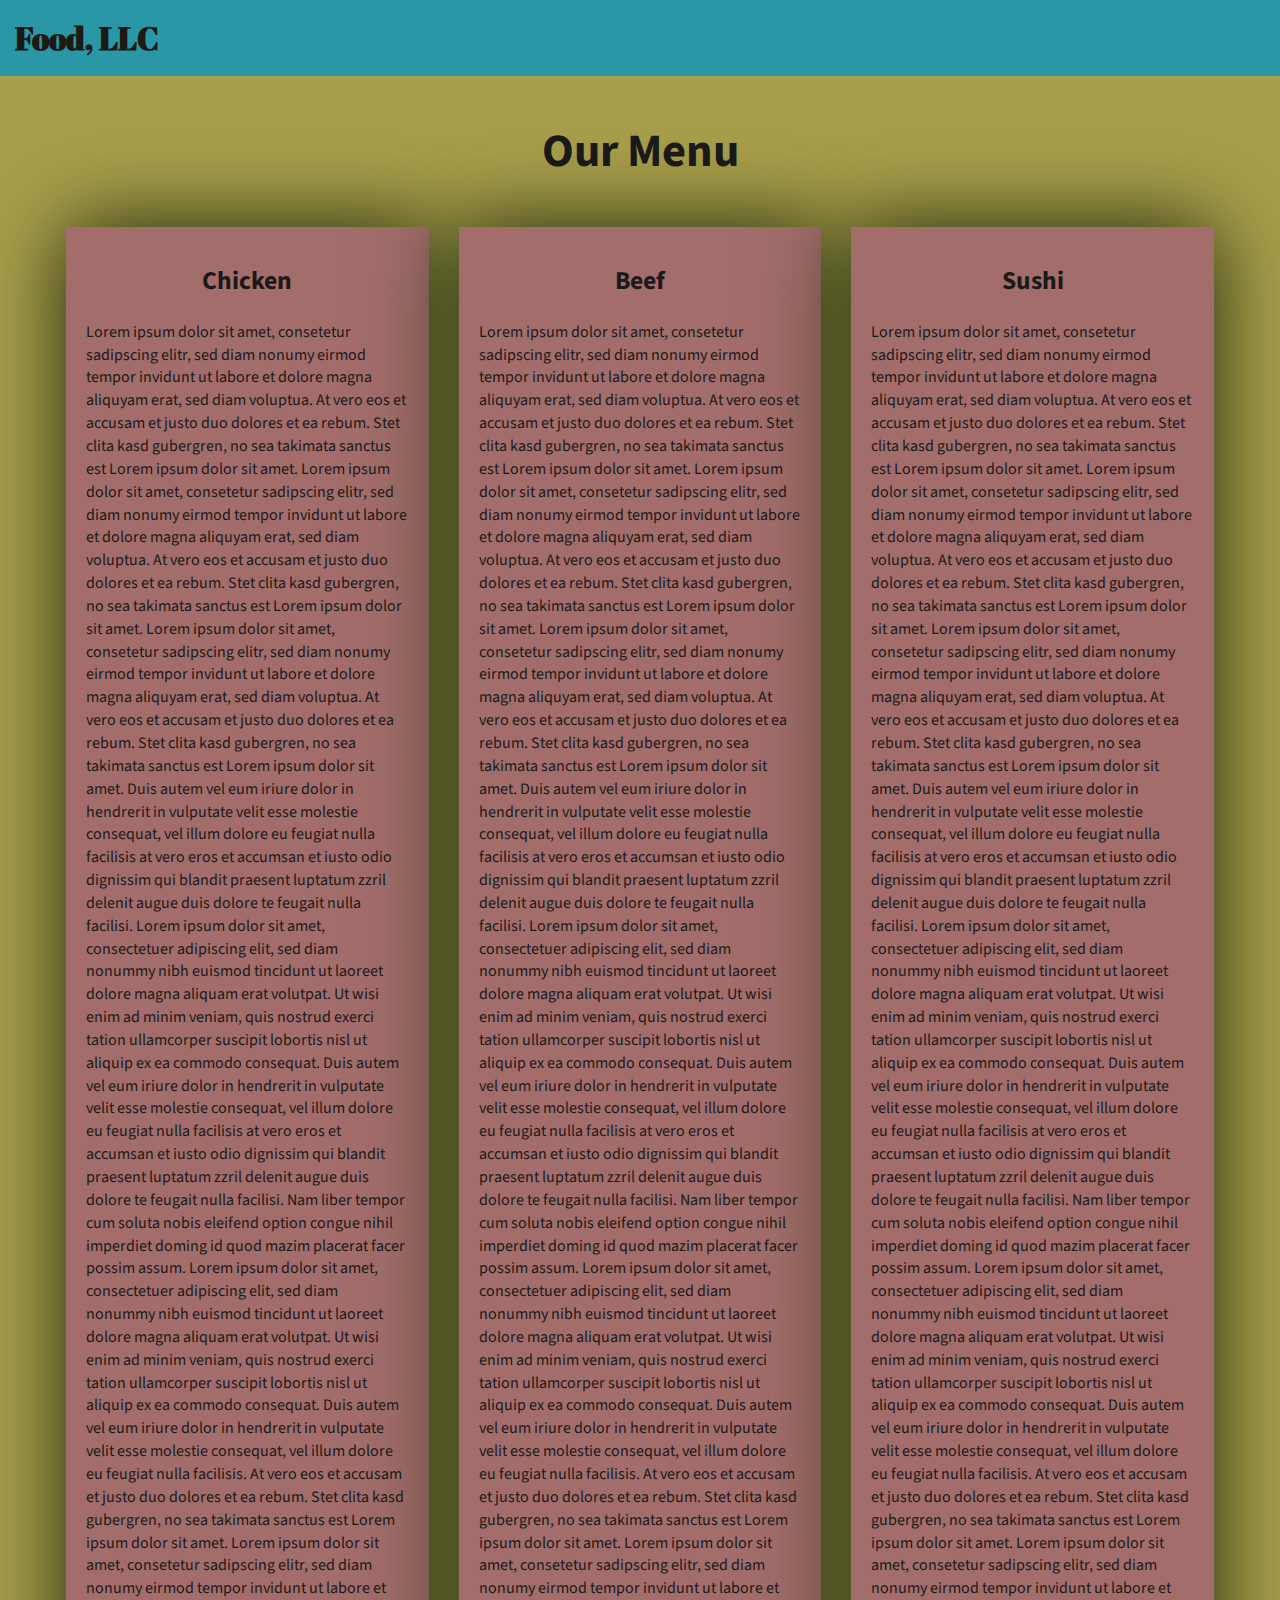
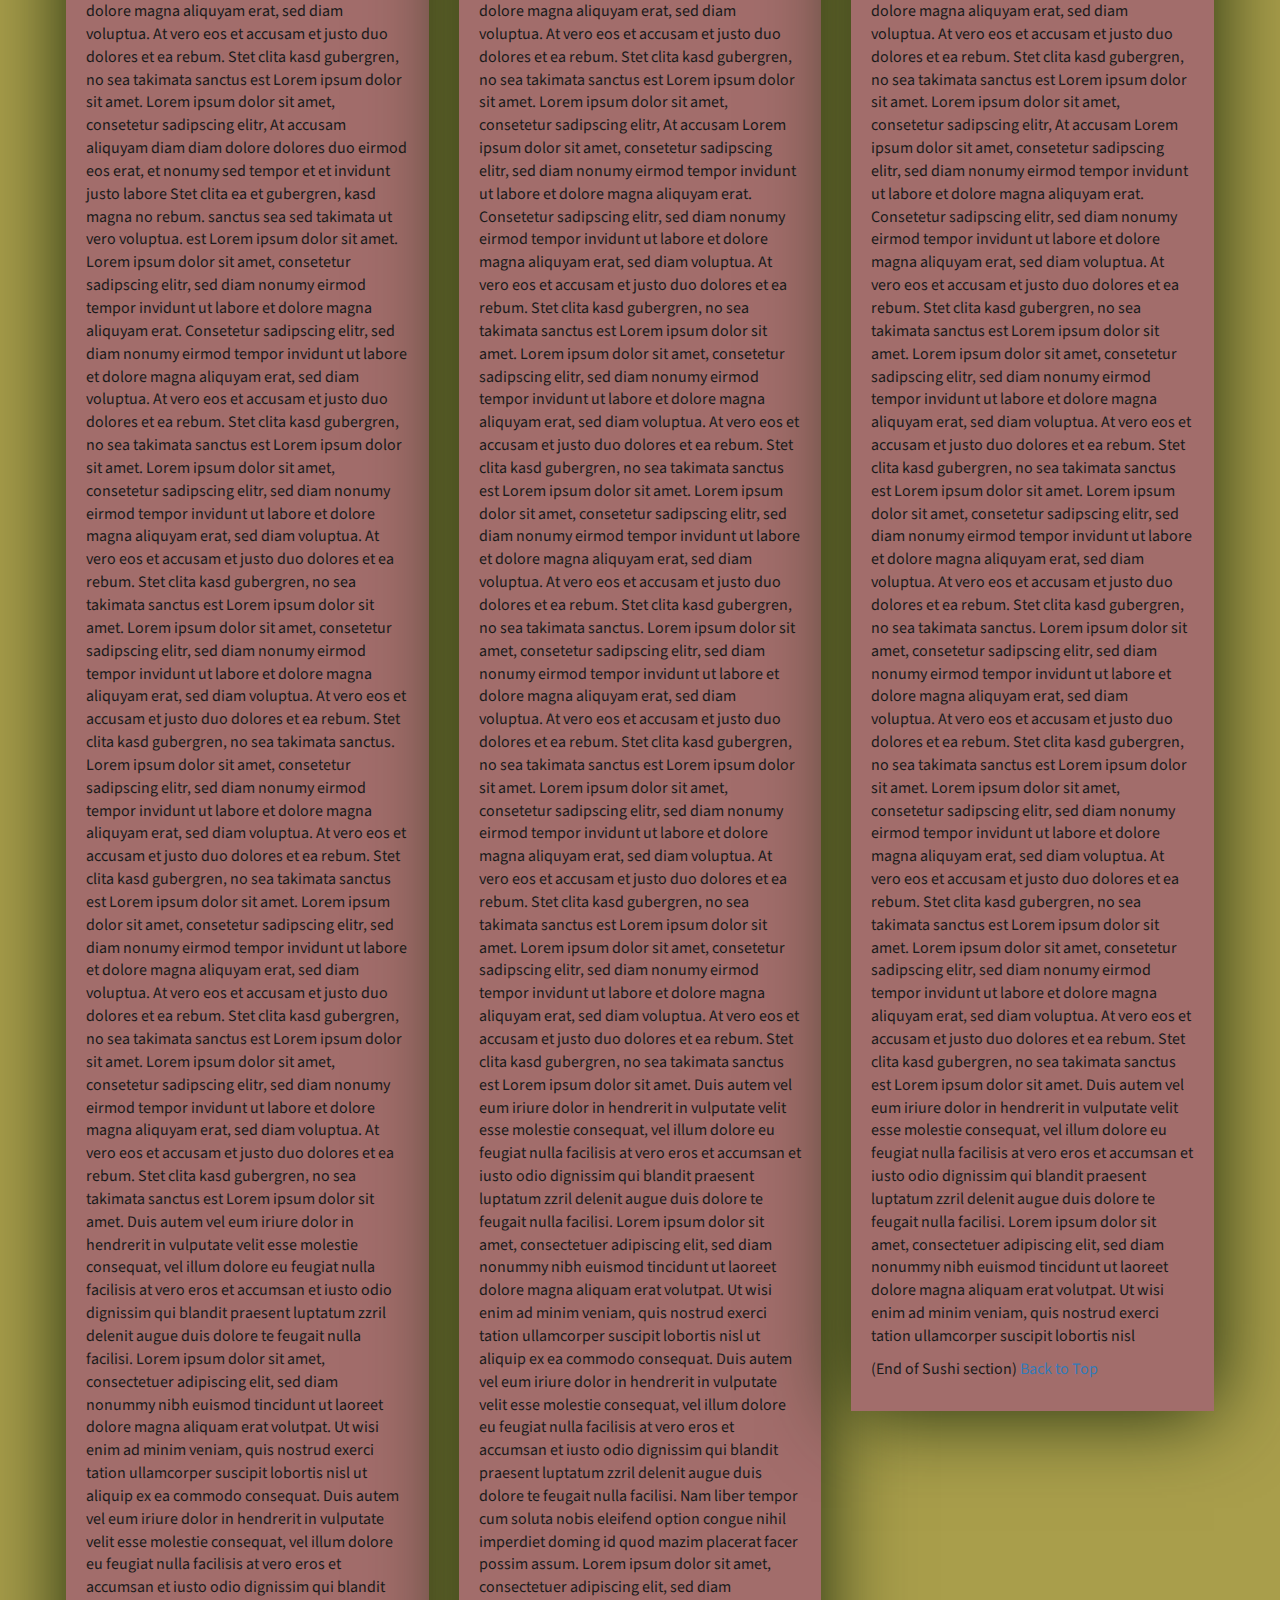
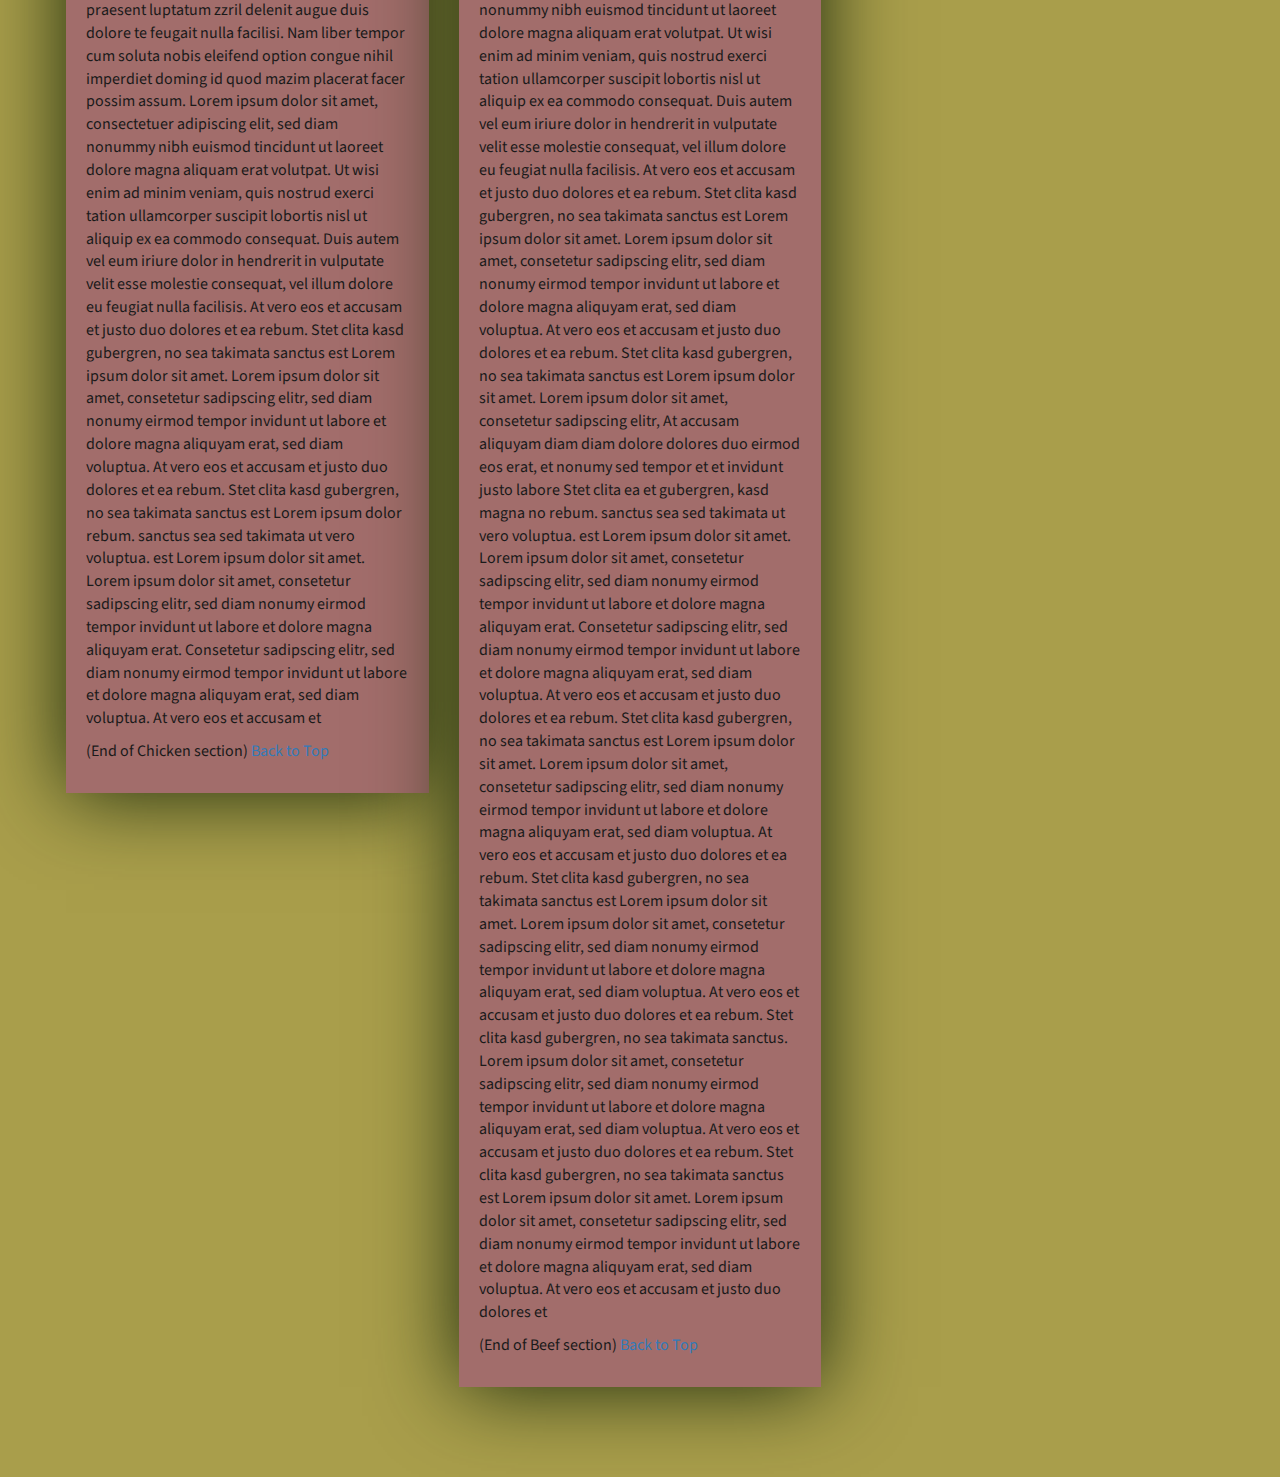
==== commit 4bc315fb: "Assignment" ====
--- a/module3_solution/index.html
+++ b/module3_solution/index.html
@@ -140,7 +140,6 @@
                     </section>
                 </div>
             </div>
-            <!-- <div class="clearfix visible-md-block"></div> -->
             <div class="col-md-4 col-sm-12 col-xs-12">
                 <div id="sushi-tile">
                     <section>
--- a/module3_solution/css/styles.css
+++ b/module3_solution/css/styles.css
@@ -6,7 +6,7 @@
 }
 
 #header-nav {
-    background-color: #19a7a5;
+    background-color: #2997a5;
     border-radius: 0;
     border: 0;
 }
@@ -30,7 +30,7 @@
 }
 
 .navbar-brand h1 {
-    color: #7d1913;
+    color: #1d1913;
     font-family: 'Abril Fatface', cursive;
     font-weight: bolder;
     font-size: 1.8em;
@@ -38,7 +38,7 @@
 
 .navbar-brand a:hover {
     text-decoration: none;
-    text-shadow: 1px 1px 1px #fe9797;
+    text-shadow: 1px 1px 1px #fe1717;
 }
 
 #nav-list {
@@ -46,7 +46,6 @@
 }
 
 #nav-list a {
-    /*text-align: center;*/
     font-weight: bolder;
     color: #282828;
     font-size: 1.2em;
@@ -58,14 +57,8 @@
 }
 
 .navbar-header button.navbar-toggle, .navbar-header .icon-bar {
-    border: 1px solid #7d1913;
+    border: 1px solid #ad6953;
 }
-
-
-/** END HEADER */
-
-
-/** HOME PAGE **/
 
 #main-content {
     width: 92%;
@@ -88,7 +81,7 @@
 #chicken-tile, #beef-tile, #sushi-tile {
     width: 100%;
     padding: 20px;
-    background-color: #99ed7b;
+    background-color: #a26d6b;
     margin-bottom: 60px;
-    box-shadow: 0 0 80px #18580b;
+    box-shadow: 0 0 80px #18280b;
 }